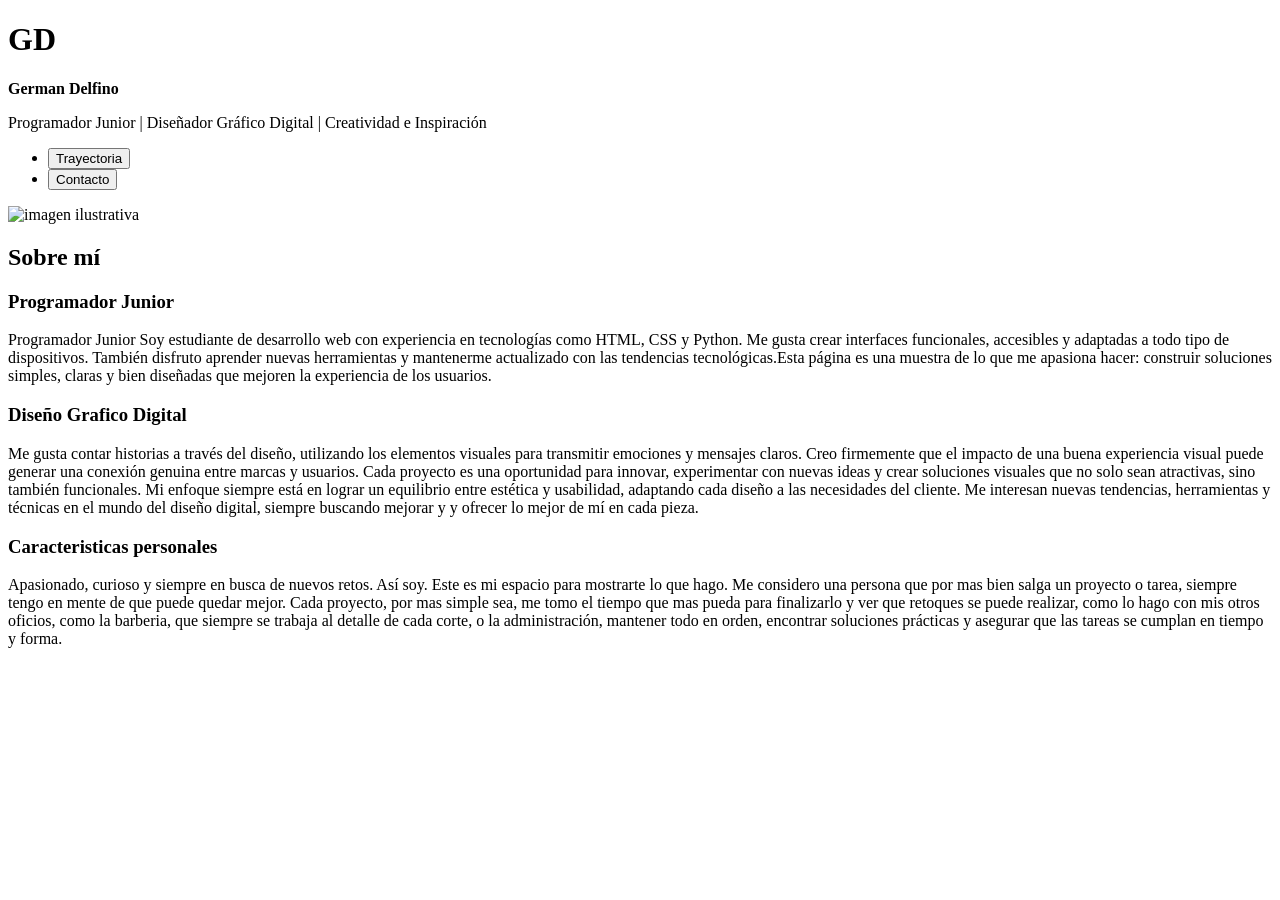
==== index.html @ 74931136 "Primer commit: estructura básica del sitio" ====
<!DOCTYPE html>
<html lang="es">
<head>
    <meta charset="UTF-8">
    <meta name="viewport" content="width=device-width, initial-scale=1.0">
    <title>PORTFOLIO PERSONAL</title>
    <link rel="stylesheet" href="visual.css/style.css.css">
</head>
<body class=body_fond>
    <header class="texto_pantalla">
        <h1>G<span class="siglas_separadas">D</span></h1>
        <p><strong>German Delfino</strong></p>
        <p> Programador Junior | Diseñador Gráfico Digital | Creatividad e Inspiración</p>
    </header>
   
    <nav  role="navigation">
        <ul class="button">

            <li><a target="_self"  href="index2.html.html"><button class="boton_color" >Trayectoria</button></a></li>
            <li><a target="_self"  href="index3.html.html"><button class="boton_color" >Contacto</button></a></li>
        </ul>
    </nav>

    <section>
    <img class="imagen_ilustrativa" src="./imag.avif" alt="imagen ilustrativa" >
    </section>
    <section>
    <div>
        <h2 class="titulo_pag1"><b>Sobre mí</b></h2>
    </div>
    </section>
    <section class="contenedor_sobre_mi" id="sobre-mi">
        <div class="grilla">
            <h3 class="titulo_h3"><strong>Programador Junior</strong></h3>
            <p>Programador Junior
                Soy estudiante de desarrollo web con experiencia en tecnologías como HTML, CSS y Python. Me gusta crear interfaces 
                funcionales, accesibles y adaptadas a todo tipo de dispositivos. También disfruto aprender nuevas herramientas y 
                mantenerme actualizado con las tendencias tecnológicas.Esta página es una muestra de lo que me apasiona hacer: 
                construir soluciones simples, claras y bien diseñadas que mejoren la experiencia de los usuarios.</p>
        </div>
        <div class="grilla">
            <h3 class="titulo_h3"><strong>Diseño Grafico Digital</strong></h3>
            <p> Me gusta contar historias a través del diseño, utilizando los elementos visuales para transmitir emociones y mensajes claros.
                Creo firmemente que el impacto de una buena experiencia visual puede generar una conexión genuina entre marcas y usuarios.
                Cada proyecto es una oportunidad para innovar, experimentar con nuevas ideas y crear soluciones visuales que no solo sean atractivas,
                sino también funcionales. Mi enfoque siempre está en lograr un equilibrio entre estética y usabilidad, adaptando cada diseño a las necesidades
                del cliente. Me interesan nuevas tendencias, herramientas y técnicas en el mundo del diseño digital, siempre buscando mejorar y
                y ofrecer lo mejor de mí en cada pieza.</p>
        </div>
        <div class="grilla">                                                                                                                 
            <h3 class="titulo_h3"><strong>Caracteristicas personales</strong></h3>
            <p>Apasionado, curioso y siempre en busca de nuevos retos. Así soy. Este es mi espacio para mostrarte lo que hago. 
            Me considero una persona que por mas bien salga un proyecto o tarea, siempre tengo en mente de que puede quedar mejor. 
            Cada proyecto, por mas simple sea, me tomo el tiempo que mas pueda para finalizarlo y ver que retoques se puede realizar, 
            como lo hago con mis otros oficios, como la barberia, que siempre se trabaja al detalle de cada corte, o la administración, 
            mantener todo en orden, encontrar soluciones prácticas y asegurar que las tareas se cumplan en tiempo y forma.</p>
        </div>
    </section>
        
</body>
</html>
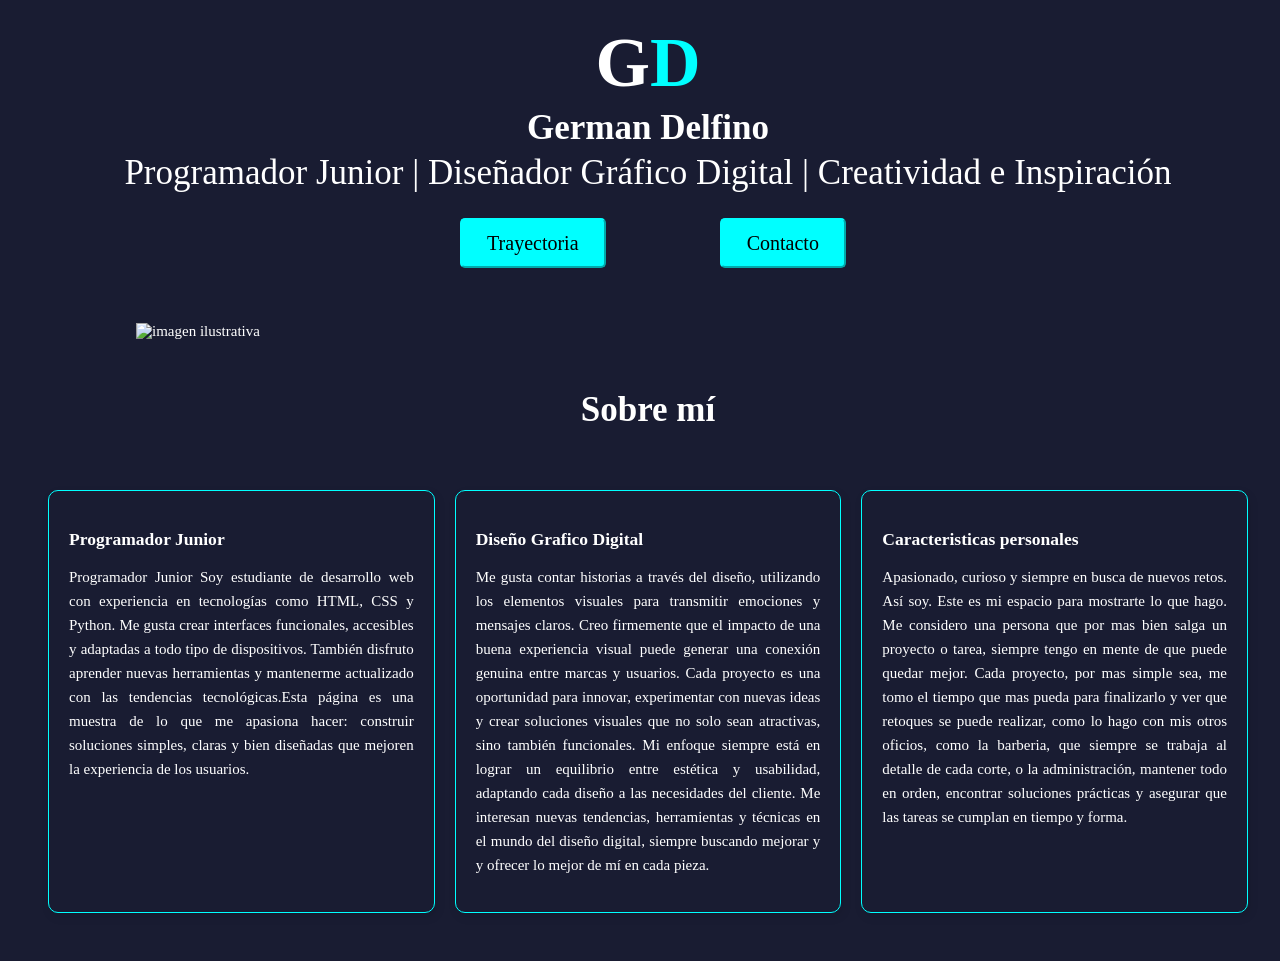
==== commit 4d7d69f1: "Uní las paginas en una sola" ====
--- a/index.html
+++ b/index.html
@@ -4,7 +4,7 @@
     <meta charset="UTF-8">
     <meta name="viewport" content="width=device-width, initial-scale=1.0">
     <title>PORTFOLIO PERSONAL</title>
-    <link rel="stylesheet" href="visual.css/style.css.css">
+    <link rel="stylesheet" href="visual.css/style.css">
 </head>
 <body class=body_fond>
     <header class="texto_pantalla">
@@ -16,8 +16,8 @@
     <nav  role="navigation">
         <ul class="button">
 
-            <li><a target="_self"  href="index2.html.html"><button class="boton_color" >Trayectoria</button></a></li>
-            <li><a target="_self"  href="index3.html.html"><button class="boton_color" >Contacto</button></a></li>
+            <li><a target="_self"  href="index2.html"><button class="boton_color" >Trayectoria</button></a></li>
+            <li><a target="_self"  href="index3.html"><button class="boton_color" >Contacto</button></a></li>
         </ul>
     </nav>
 
--- a/visual.css/style.css
+++ b/visual.css/style.css
@@ -0,0 +1,186 @@
+.body_fond{
+    width: 100%;
+    height: 100%;
+    background-color: #191c32;
+    font-size: 15px; 
+    color: #fff;
+    font-family: Georgia, 'Times New Roman', Times, serif;
+    display: block;
+}
+.texto_pantalla{
+    color: rgb(255, 255, 255);
+    text-align: center;
+    font-size: 35px;
+    margin: 0px;
+    padding-top: 10px;
+}
+.texto_pantalla h1{     /*pertenece a texto_pantalla*/
+    margin: 5px 0;      
+}
+.texto_pantalla p {    /*pertenece a texto_pantalla*/
+    margin: 5px 0;
+}
+.siglas_separadas{
+    color: aqua;
+}
+
+.button{
+    display: flex;
+    width: 100%;
+    max-width: 500px;
+    list-style: none;
+    justify-content: space-around;
+    padding: 10px;
+    margin: 10px auto;
+}
+.boton_color{
+        font-family: Georgia, 'Times New Roman', Times, serif;
+        background-color: aqua;
+        font-size: 20px;
+        color: black;
+        margin: 5px;
+        width: 100%;
+        height: 50px;
+        padding: 10px 20px;
+        border-radius: 5px; /*tamaño del borde del boton*/
+        border-color: aqua; /*color del borde del boton*/
+        cursor: pointer; /*activando animacion a pasar el cursor encima del boton*/
+        transition: 0.5s ease;    
+}
+.boton_color:hover {  /*editando la animacion del boton*/
+        background-color: #191c32; 
+        color: white;
+        transform: scale(0.8); /* Aumenta el tamaño 10% */
+}
+
+/*Hasta aqui he finalizado la edicion del nav*/
+
+.imagen_ilustrativa{
+    max-width: 100%;
+    height: auto;
+    display: block;
+    justify-content: center; 
+    align-items: center;     
+    width: 80%;
+    margin-left: auto;
+    margin-right: auto;
+    margin-top: 40px
+}
+.contenedor_imag_pagina2{
+    background-color: white;
+    display: flex;              
+    justify-content: center;   
+    gap: 100px;                  
+    flex-wrap: wrap;           
+    margin-top: 20px;
+    height: 270px;
+    align-items: center;       
+}
+.imagen_trayectoria{
+    width: 150px;              
+    height: 150px;                  
+    display: block;
+    border-radius: 12px;       
+    box-shadow: 2px 2px 10px white;
+}
+.titulo_pag1{
+    font-size: 35px;
+    text-align: center;
+    margin-bottom: 20px;
+    margin-top: 50px;
+}
+.titulo_pag2{
+    font-size: 35px;
+    text-align: center;
+    margin-bottom: 20px;
+    margin-top: 5px;
+}
+.titulo_pag3{
+    font-size: 35px;
+    text-align: center;
+    margin-bottom: 20px;
+    margin-top: 50px;
+}
+.contenedor_sobre_mi{    
+    width: 100%;
+    display: grid;
+    grid-template-columns: repeat(auto-fit, minmax(300px, 2fr));
+    gap: 20px;
+    padding: 40px;
+    max-width: 1200px;
+    margin: 0 auto;   
+}
+.contenedor_trayectoria{
+    width: 100%;
+    display: grid;
+    grid-template-columns: repeat(auto-fit, minmax(300px, 2fr));
+    gap: 20px;
+    padding: 10px;
+    max-width: 1200px;
+    margin: 0 auto;
+}
+.contenedor_contacto{
+    width: 100%;
+    display: grid;
+    grid-template-columns: repeat(auto-fit, minmax(300px, 2fr));
+    gap: 20px;
+    padding: 40px;
+    max-width: 1200px;
+    margin: 0 auto; 
+}
+
+.grilla {
+    background-color: #191c32;
+    border: 1px solid aqua;
+    border-radius: 10px;
+    padding: 20px;
+    box-shadow: 2px 4px 10px rgba(0, 0, 0, 0.1);
+    transition: transform 0.3s ease;
+    text-align: justify;
+    max-width: 100%;
+}
+  
+.grilla:hover {
+    transform: translateY(1.1%);
+}
+ .grilla h3 {
+    margin-bottom: 10px;
+    color: white;
+}
+  
+.grilla p {
+    color: white;
+    line-height: 1.6; 
+}
+.grilla_pag2{
+    background-color: #191c32;
+    border: 1px solid aqua;
+    border-radius: 10px;
+    padding: 20px;
+    box-shadow: 2px 4px 10px rgba(0, 0, 0, 0.1);
+    transition: transform 0.3s ease;
+    text-align: justify;
+    max-width: 100%;
+}
+.grilla_pag2:hover{
+    transform: translateY(1.1%);
+}
+.desarrollo_trayectoria{
+    font-size: 16px;
+    text-align:justify;
+}
+.grilla_pag3{
+    background-color: #191c32;
+    border: 1px solid aqua;
+    border-radius: 10px;
+    padding: 20px;
+    box-shadow: 2px 4px 10px rgba(0, 0, 0, 0.1);
+    transition: transform 0.3s ease;
+    text-align: justify;
+    max-width: 100%;
+    line-height: 1.6;
+}
+.grilla_pag3:hover{
+    transform: translateY(1.1%);
+}
+/*aqui he finalizado la edicion del section*/
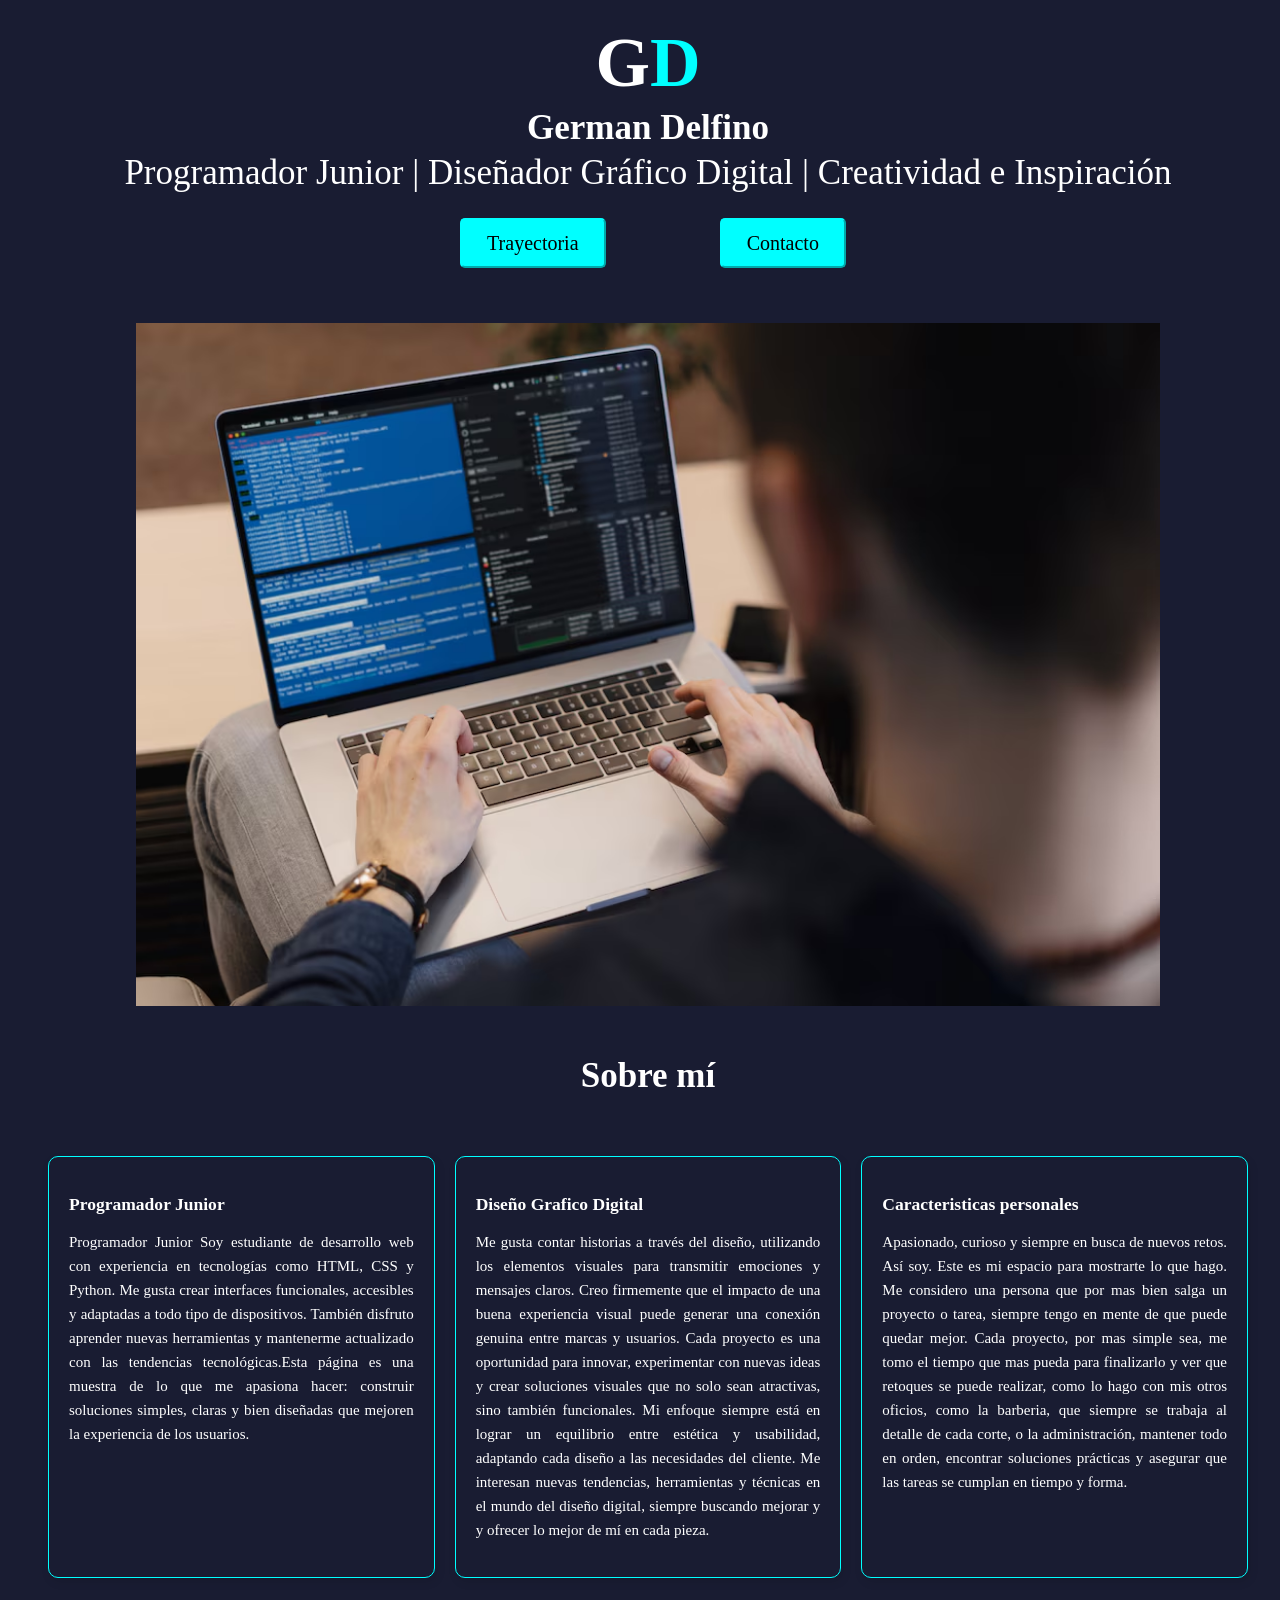
==== commit 3978c845: "vuelvo a corregir las rutas de imagenes" ====
--- a/index.html
+++ b/index.html
@@ -22,7 +22,7 @@
     </nav>
 
     <section>
-    <img class="imagen_ilustrativa" src="./imag.avif" alt="imagen ilustrativa" >
+    <img class="imagen_ilustrativa" src="imagenes_portfolio\imag.avif" alt="imagen ilustrativa" >
     </section>
     <section>
     <div>
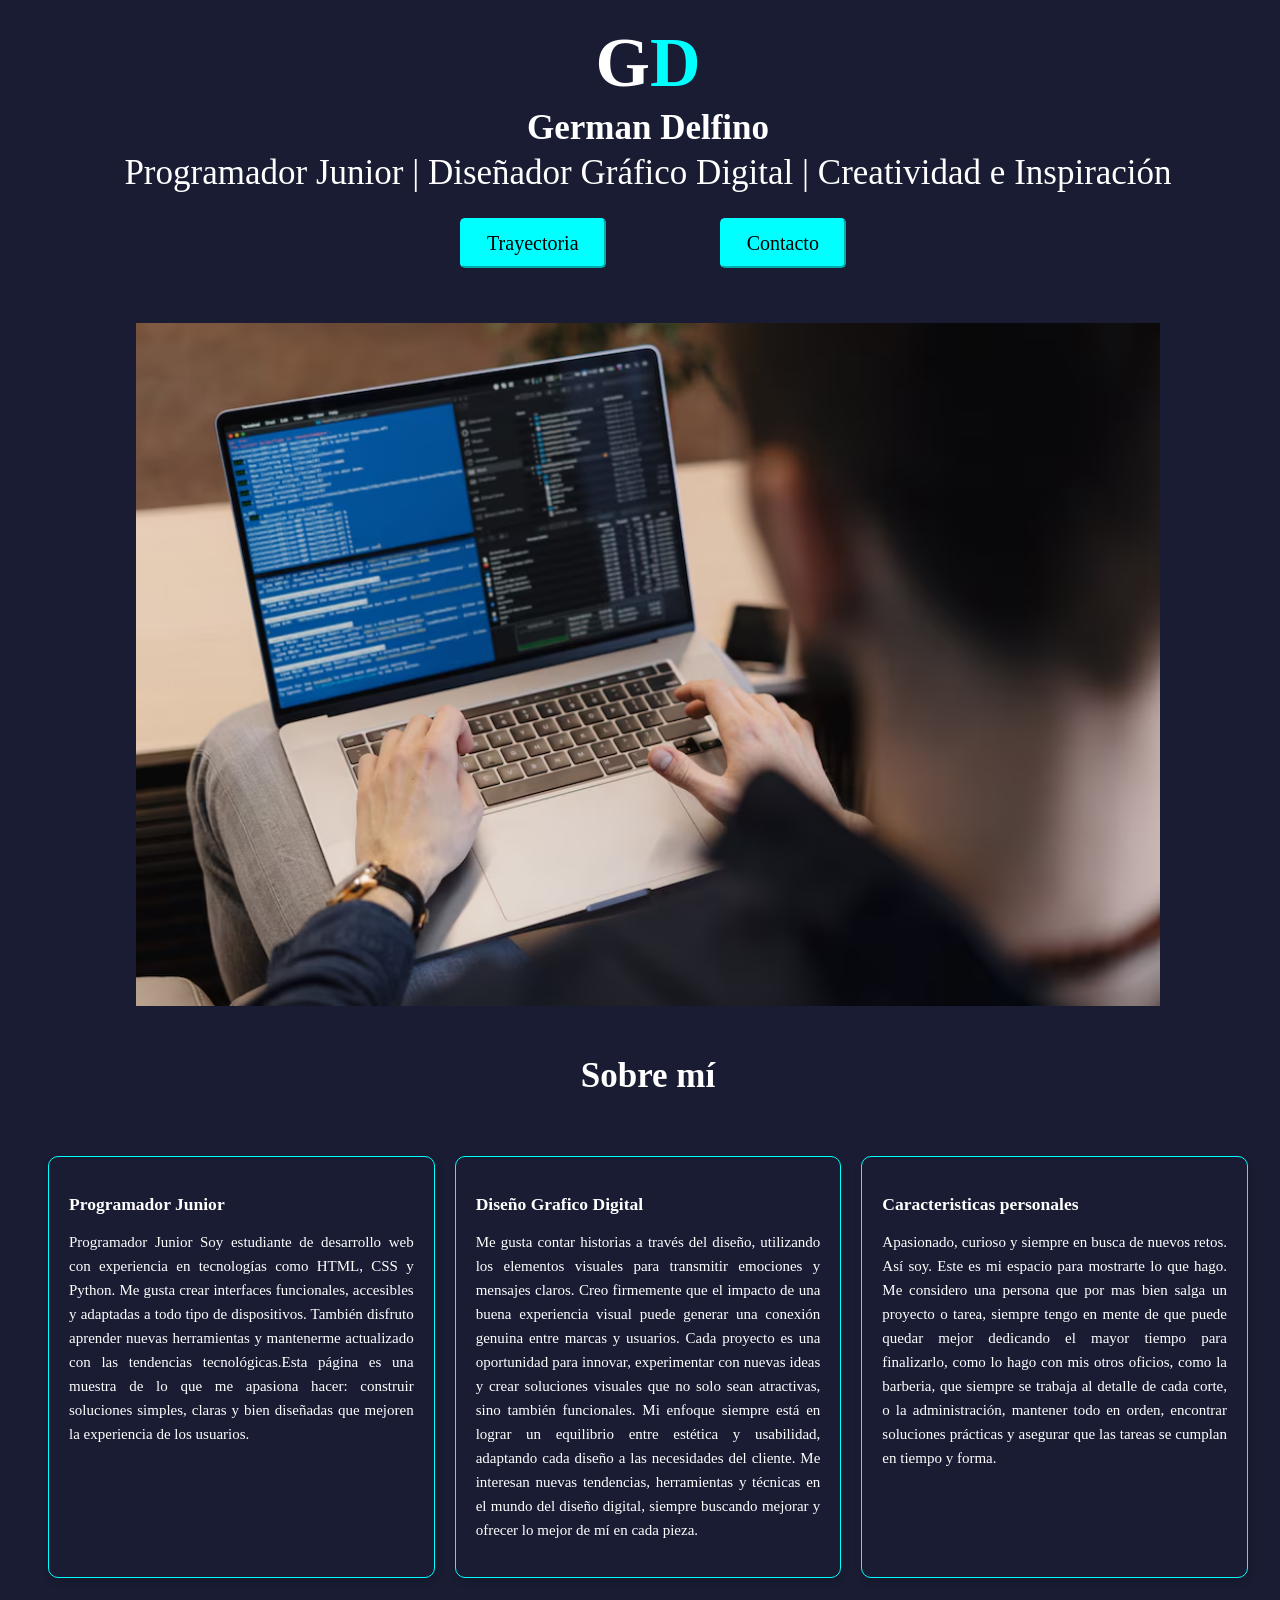
==== commit 89ab32bf: "Actualizo index.html con nuevos cambios" ====
--- a/index.html
+++ b/index.html
@@ -44,16 +44,16 @@
                 Creo firmemente que el impacto de una buena experiencia visual puede generar una conexión genuina entre marcas y usuarios.
                 Cada proyecto es una oportunidad para innovar, experimentar con nuevas ideas y crear soluciones visuales que no solo sean atractivas,
                 sino también funcionales. Mi enfoque siempre está en lograr un equilibrio entre estética y usabilidad, adaptando cada diseño a las necesidades
-                del cliente. Me interesan nuevas tendencias, herramientas y técnicas en el mundo del diseño digital, siempre buscando mejorar y
+                del cliente. Me interesan nuevas tendencias, herramientas y técnicas en el mundo del diseño digital, siempre buscando mejorar 
                 y ofrecer lo mejor de mí en cada pieza.</p>
         </div>
         <div class="grilla">                                                                                                                 
             <h3 class="titulo_h3"><strong>Caracteristicas personales</strong></h3>
             <p>Apasionado, curioso y siempre en busca de nuevos retos. Así soy. Este es mi espacio para mostrarte lo que hago. 
-            Me considero una persona que por mas bien salga un proyecto o tarea, siempre tengo en mente de que puede quedar mejor. 
-            Cada proyecto, por mas simple sea, me tomo el tiempo que mas pueda para finalizarlo y ver que retoques se puede realizar, 
-            como lo hago con mis otros oficios, como la barberia, que siempre se trabaja al detalle de cada corte, o la administración, 
-            mantener todo en orden, encontrar soluciones prácticas y asegurar que las tareas se cumplan en tiempo y forma.</p>
+            Me considero una persona que por mas bien salga un proyecto o tarea, siempre tengo en mente de que puede quedar mejor
+            dedicando el mayor tiempo para finalizarlo, como lo hago con mis otros oficios, como la barberia, que siempre se trabaja 
+            al detalle de cada corte, o la administración, mantener todo en orden, encontrar soluciones prácticas y asegurar que las
+            tareas se cumplan en tiempo y forma.</p>
         </div>
     </section>
         
